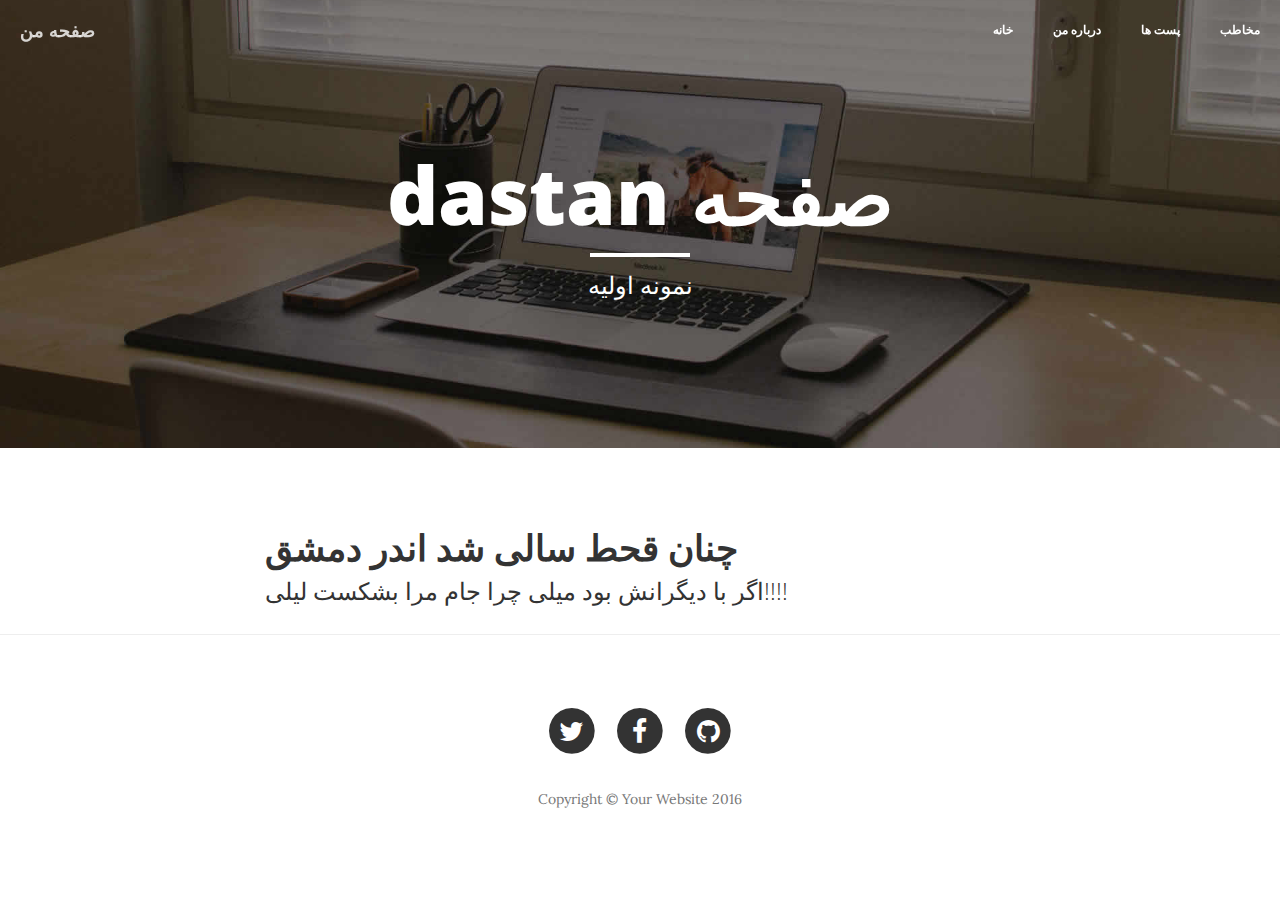
==== index.html @ 800cc962 "Update index.html" ====
<!DOCTYPE html>
<html lang="en">

<head>

    <meta charset="utf-8">
    <meta http-equiv="X-UA-Compatible" content="IE=edge">
    <meta name="viewport" content="width=device-width, initial-scale=1">
    <meta name="description" content="">
    <meta name="author" content="">

    <title>ازمایشی سلمان</title>

    <!-- Bootstrap Core CSS -->
    <link href="vendor/bootstrap/css/bootstrap.min.css" rel="stylesheet">

    <!-- Theme CSS -->
    <link href="css/clean-blog.min.css" rel="stylesheet">

    <!-- Custom Fonts -->
    <link href="vendor/font-awesome/css/font-awesome.min.css" rel="stylesheet" type="text/css">
    <link href='https://fonts.googleapis.com/css?family=Lora:400,700,400italic,700italic' rel='stylesheet' type='text/css'>
    <link href='https://fonts.googleapis.com/css?family=Open+Sans:300italic,400italic,600italic,700italic,800italic,400,300,600,700,800' rel='stylesheet' type='text/css'>

    <!-- HTML5 Shim and Respond.js IE8 support of HTML5 elements and media queries -->
    <!-- WARNING: Respond.js doesn't work if you view the page via file:// -->
    <!--[if lt IE 9]>
        <script src="https://oss.maxcdn.com/libs/html5shiv/3.7.0/html5shiv.js"></script>
        <script src="https://oss.maxcdn.com/libs/respond.js/1.4.2/respond.min.js"></script>
    <![endif]-->

</head>

<body>

    <!-- Navigation -->
    <nav class="navbar navbar-default navbar-custom navbar-fixed-top">
        <div class="container-fluid">
            <!-- Brand and toggle get grouped for better mobile display -->
            <div class="navbar-header page-scroll">
                <button type="button" class="navbar-toggle" data-toggle="collapse" data-target="#bs-example-navbar-collapse-1">
                    <span class="sr-only">Toggle navigation</span>
                    Menu <i class="fa fa-bars"></i>
                </button>
                <a class="navbar-brand" href="index.html">صفحه من</a>
            </div>

            <!-- Collect the nav links, forms, and other content for toggling -->
            <div class="collapse navbar-collapse" id="bs-example-navbar-collapse-1">
                <ul class="nav navbar-nav navbar-right">
                    <li>
                        <a href="index.html">خانه</a>
                    </li>
                    <li>
                        <a href="#">درباره من</a>
                    </li>
                    <li>
                        <a href="#">پست ها</a>
                    </li>
                    <li>
                        <a href="#">مخاطب</a>
                    </li>
                </ul>
            </div>
            <!-- /.navbar-collapse -->
        </div>
        <!-- /.container -->
    </nav>

    <!-- Page Header -->
    <!-- Set your background image for this header on the line below. -->
    <header class="intro-header" style="background-image: url('img/home-bg.jpg')">
        <div class="container">
            <div class="row">
                <div class="col-lg-8 col-lg-offset-2 col-md-10 col-md-offset-1">
                    <div class="site-heading">
                        <h1 dir=rtl >صفحه dastan</h1>
                        <hr class="small">
                        <span class="subheading">نمونه اولیه</span>
                    </div>
                </div>
            </div>
        </div>
    </header>

    <!-- Main Content -->
    <div class="container">
        <div class="row">
            <div class="col-lg-8 col-lg-offset-2 col-md-10 col-md-offset-1">
                <div class="post-preview">
                    <a href="post.html">
                        <h2 class="post-title">
                          چنان قحط سالی شد اندر دمشق 
                        </h2>
                        <h3 class="post-subtitle">
                            اگر با دیگرانش بود میلی چرا جام مرا بشکست لیلی!!!!
                        </h3>
                    </a>
                   
                </div>
              
               
               
            </div>
        </div>
    </div>

    <hr>

    <!-- Footer -->
    <footer>
        <div class="container">
            <div class="row">
                <div class="col-lg-8 col-lg-offset-2 col-md-10 col-md-offset-1">
                    <ul class="list-inline text-center">
                        <li>
                            <a href="#">
                                <span class="fa-stack fa-lg">
                                    <i class="fa fa-circle fa-stack-2x"></i>
                                    <i class="fa fa-twitter fa-stack-1x fa-inverse"></i>
                                </span>
                            </a>
                        </li>
                        <li>
                            <a href="#">
                                <span class="fa-stack fa-lg">
                                    <i class="fa fa-circle fa-stack-2x"></i>
                                    <i class="fa fa-facebook fa-stack-1x fa-inverse"></i>
                                </span>
                            </a>
                        </li>
                        <li>
                            <a href="#">
                                <span class="fa-stack fa-lg">
                                    <i class="fa fa-circle fa-stack-2x"></i>
                                    <i class="fa fa-github fa-stack-1x fa-inverse"></i>
                                </span>
                            </a>
                        </li>
                    </ul>
                    <p class="copyright text-muted">Copyright &copy; Your Website 2016</p>
                </div>
            </div>
        </div>
    </footer>

    <!-- jQuery -->
    <script src="vendor/jquery/jquery.min.js"></script>

    <!-- Bootstrap Core JavaScript -->
    <script src="vendor/bootstrap/js/bootstrap.min.js"></script>

    <!-- Contact Form JavaScript -->
    <script src="js/jqBootstrapValidation.js"></script>
    <script src="js/contact_me.js"></script>

    <!-- Theme JavaScript -->
    <script src="js/clean-blog.min.js"></script>

</body>

</html>
---- css/clean-blog.min.css ----
/*!
 * Start Bootstrap - Clean Blog v3.3.7+1 (http://startbootstrap.com/template-overviews/clean-blog)
 * Copyright 2013-2017 Start Bootstrap
 * Licensed under MIT (https://github.com/BlackrockDigital/startbootstrap/blob/gh-pages/LICENSE)
 */a,body{color:#333}.navbar-custom .nav li a,.navbar-custom .navbar-brand,h1,h2,h3,h4,h5,h6{font-weight:800}.caption,.intro-header .page-heading,.intro-header .site-heading,footer .copyright{text-align:center}body{font-family:Lora,'Times New Roman',serif;font-size:20px;-webkit-tap-highlight-color:#0085A1}.intro-header .page-heading .subheading,.intro-header .post-heading .subheading,.intro-header .site-heading .subheading,.navbar-custom,h1,h2,h3,h4,h5,h6{font-family:'Open Sans','Helvetica Neue',Helvetica,Arial,sans-serif}p{line-height:1.5;margin:30px 0}p a{text-decoration:underline}a:focus,a:hover{color:#0085A1}a img:focus,a img:hover{cursor:zoom-in}blockquote{color:#777;font-style:italic}hr.small{max-width:100px;margin:15px auto;border-width:4px;border-color:#fff}.navbar-custom{position:absolute;top:0;left:0;width:100%;z-index:3}.navbar-custom .navbar-header .navbar-toggle{color:#777;font-weight:800;text-transform:uppercase;font-size:12px}.navbar-custom .nav li a{text-transform:uppercase;font-size:12px;letter-spacing:1px}@media only screen and (min-width:768px){.navbar-custom{background:0 0;border-bottom:1px solid transparent}.navbar-custom .navbar-brand{color:#fff;padding:20px}.navbar-custom .navbar-brand:focus,.navbar-custom .navbar-brand:hover{color:rgba(255,255,255,.8)}.navbar-custom .nav li a{color:#fff;padding:20px}.navbar-custom .nav li a:focus,.navbar-custom .nav li a:hover{color:rgba(255,255,255,.8)}.navbar-custom .nav li ul.dropdown-menu a{color:#333}.navbar-custom .nav li ul.dropdown-menu a:focus,.navbar-custom .nav li ul.dropdown-menu a:hover{color:#0085A1}}@media only screen and (min-width:1170px){.navbar-custom{-webkit-transition:background-color .3s;-moz-transition:background-color .3s;transition:background-color .3s;-webkit-transform:translate3d(0,0,0);-moz-transform:translate3d(0,0,0);-ms-transform:translate3d(0,0,0);-o-transform:translate3d(0,0,0);transform:translate3d(0,0,0);-webkit-backface-visibility:hidden;backface-visibility:hidden}.navbar-custom.is-fixed{position:fixed;top:-61px;background-color:rgba(255,255,255,.9);border-bottom:1px solid #f2f2f2;-webkit-transition:-webkit-transform .3s;-moz-transition:-moz-transform .3s;transition:transform .3s}.navbar-custom.is-fixed .navbar-brand{color:#333}.navbar-custom.is-fixed .navbar-brand:focus,.navbar-custom.is-fixed .navbar-brand:hover{color:#0085A1}.navbar-custom.is-fixed .nav li a{color:#333}.navbar-custom.is-fixed .nav li a:focus,.navbar-custom.is-fixed .nav li a:hover{color:#0085A1}.navbar-custom.is-visible{-webkit-transform:translate3d(0,100%,0);-moz-transform:translate3d(0,100%,0);-ms-transform:translate3d(0,100%,0);-o-transform:translate3d(0,100%,0);transform:translate3d(0,100%,0)}}.intro-header{background:center center no-repeat;-webkit-background-size:cover;-moz-background-size:cover;background-size:cover;-o-background-size:cover;margin-bottom:50px}.intro-header .page-heading,.intro-header .post-heading,.intro-header .site-heading{padding:100px 0 50px;color:#fff}.intro-header .page-heading h1,.intro-header .site-heading h1{margin-top:0;font-size:50px}.intro-header .page-heading .subheading,.intro-header .site-heading .subheading{font-size:24px;line-height:1.1;display:block;font-weight:300;margin:10px 0 0}@media only screen and (min-width:768px){.intro-header .page-heading,.intro-header .post-heading,.intro-header .site-heading{padding:150px 0}.intro-header .page-heading h1,.intro-header .site-heading h1{font-size:80px}}.intro-header .post-heading h1{font-size:35px}.intro-header .post-heading .meta,.intro-header .post-heading .subheading{line-height:1.1;display:block}.intro-header .post-heading .subheading{font-size:24px;margin:10px 0 30px;font-weight:600}.intro-header .post-heading .meta{font-family:Lora,'Times New Roman',serif;font-style:italic;font-weight:300;font-size:20px}.intro-header .post-heading .meta a{color:#fff}@media only screen and (min-width:768px){.intro-header .post-heading h1{font-size:55px}.intro-header .post-heading .subheading{font-size:30px}}.post-preview>a{color:#333}.post-preview>a:focus,.post-preview>a:hover{text-decoration:none;color:#0085A1}.post-preview>a>.post-title{font-size:30px;margin-top:30px;margin-bottom:10px}.post-preview>a>.post-subtitle{margin:0 0 10px;font-weight:300}.post-preview>.post-meta{color:#777;font-size:18px;font-style:italic;margin-top:0}.post-preview>.post-meta>a{text-decoration:none;color:#333}.post-preview>.post-meta>a:focus,.post-preview>.post-meta>a:hover{color:#0085A1;text-decoration:underline}@media only screen and (min-width:768px){.post-preview>a>.post-title{font-size:36px}}.section-heading{font-size:36px;margin-top:60px;font-weight:700}.btn,.pager li>a,.pager li>span{font-family:'Open Sans','Helvetica Neue',Helvetica,Arial,sans-serif;text-transform:uppercase;font-weight:800;letter-spacing:1px}.caption{font-size:14px;padding:10px;font-style:italic;margin:0;display:block;border-bottom-right-radius:5px;border-bottom-left-radius:5px}footer{padding:50px 0 65px}footer .list-inline{margin:0;padding:0}footer .copyright{font-size:14px;margin-bottom:0}.floating-label-form-group{font-size:14px;position:relative;margin-bottom:0;padding-bottom:.5em;border-bottom:1px solid #eee}.floating-label-form-group input,.floating-label-form-group textarea{z-index:1;position:relative;padding-right:0;padding-left:0;border:none;border-radius:0;font-size:1.5em;background:0 0;box-shadow:none!important;resize:none}.floating-label-form-group label{display:block;z-index:0;position:relative;top:2em;margin:0;font-size:.85em;line-height:1.764705882em;vertical-align:middle;vertical-align:baseline;opacity:0;-webkit-transition:top .3s ease,opacity .3s ease;-moz-transition:top .3s ease,opacity .3s ease;-ms-transition:top .3s ease,opacity .3s ease;transition:top .3s ease,opacity .3s ease}.floating-label-form-group::not(:first-child){padding-left:14px;border-left:1px solid #eee}.floating-label-form-group-with-value label{top:0;opacity:1}.floating-label-form-group-with-focus label{color:#0085A1}form .row:first-child .floating-label-form-group{border-top:1px solid #eee}.btn{font-size:14px;border-radius:0;padding:15px 25px}.btn-lg{font-size:16px;padding:25px 35px}.btn-default:focus,.btn-default:hover{background-color:#0085A1;border:1px solid #0085A1;color:#fff}.pager{margin:20px 0 0}.pager li>a,.pager li>span{font-size:14px;padding:15px 25px;background-color:#fff;border-radius:0}.pager li>a:focus,.pager li>a:hover{color:#fff;background-color:#0085A1;border:1px solid #0085A1}.pager .disabled>a,.pager .disabled>a:focus,.pager .disabled>a:hover,.pager .disabled>span{color:#777;background-color:#333;cursor:not-allowed}::-moz-selection{color:#fff;text-shadow:none;background:#0085A1}::selection{color:#fff;text-shadow:none;background:#0085A1}img::selection{color:#fff;background:0 0}img::-moz-selection{color:#fff;background:0 0}
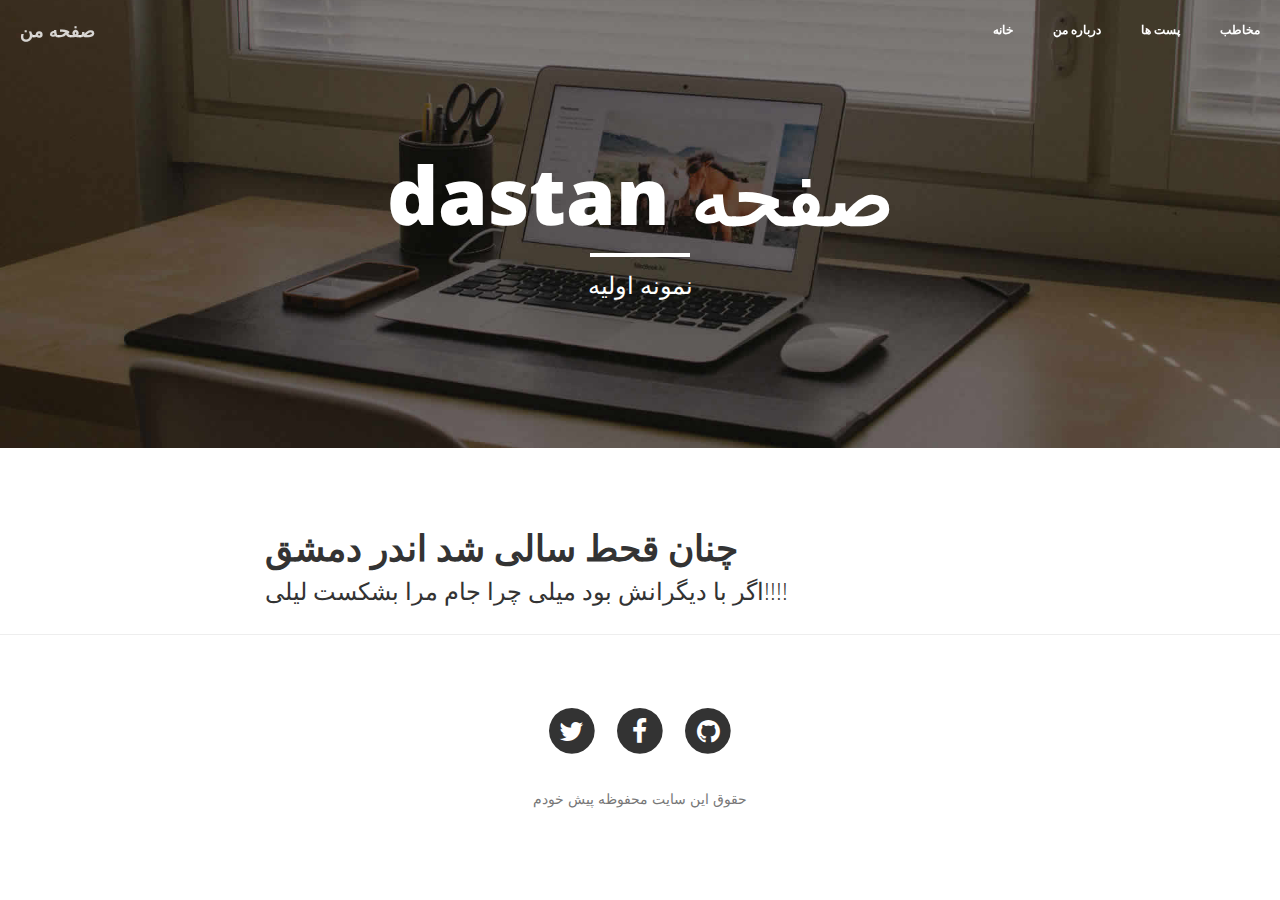
==== commit 5c9812b5: "Update index.html" ====
--- a/index.html
+++ b/index.html
@@ -138,7 +138,7 @@
                             </a>
                         </li>
                     </ul>
-                    <p class="copyright text-muted">Copyright &copy; Your Website 2016</p>
+                    <p class="copyright text-muted">حقوق این سایت محفوظه پیش خودم</p>
                 </div>
             </div>
         </div>
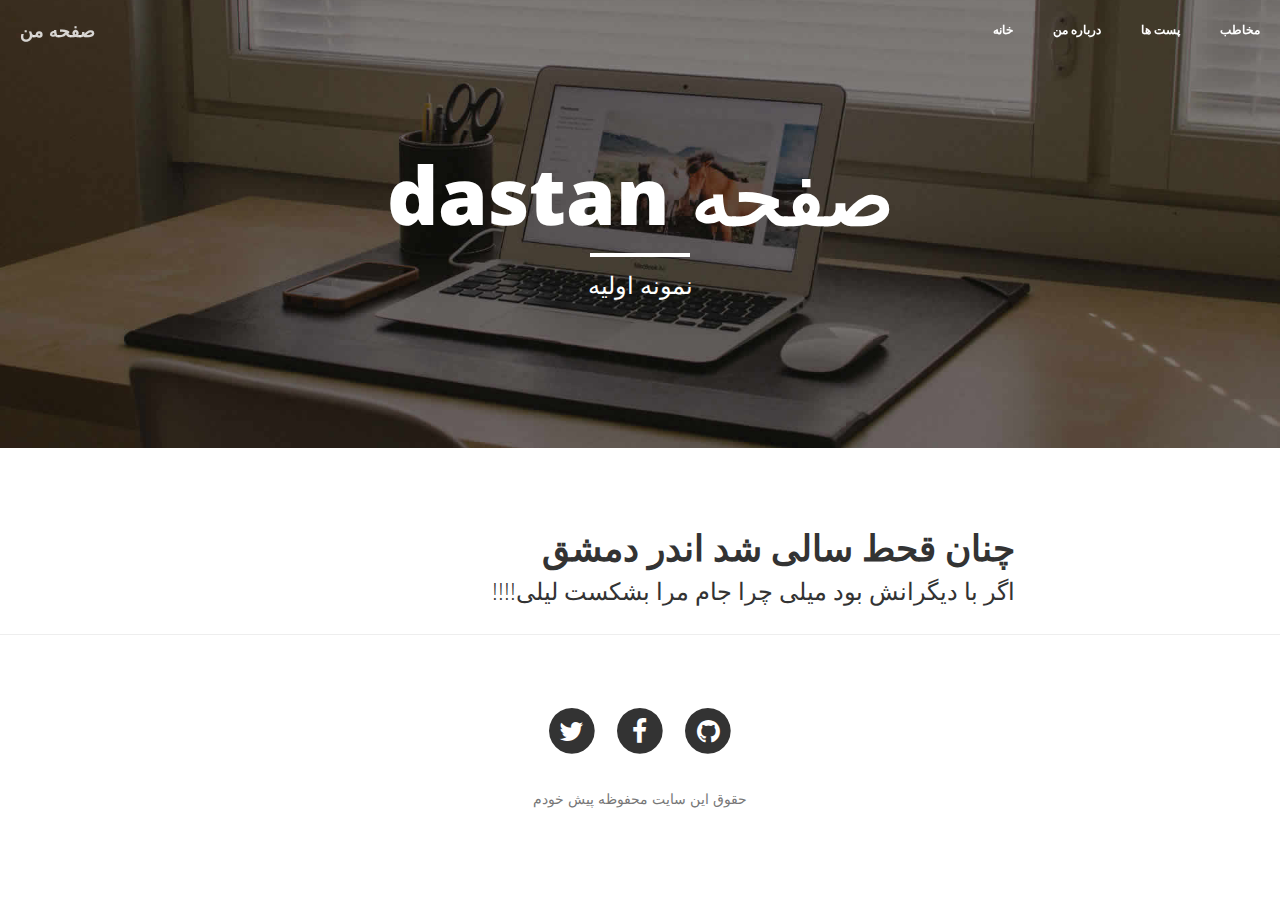
==== commit 3f5874ac: "Update index.html" ====
--- a/index.html
+++ b/index.html
@@ -89,10 +89,10 @@
             <div class="col-lg-8 col-lg-offset-2 col-md-10 col-md-offset-1">
                 <div class="post-preview">
                     <a href="post.html">
-                        <h2 class="post-title">
+                        <h2 dir=rtl class="post-title">
                           چنان قحط سالی شد اندر دمشق 
                         </h2>
-                        <h3 class="post-subtitle">
+                        <h3 dir=rtl class="post-subtitle">
                             اگر با دیگرانش بود میلی چرا جام مرا بشکست لیلی!!!!
                         </h3>
                     </a>
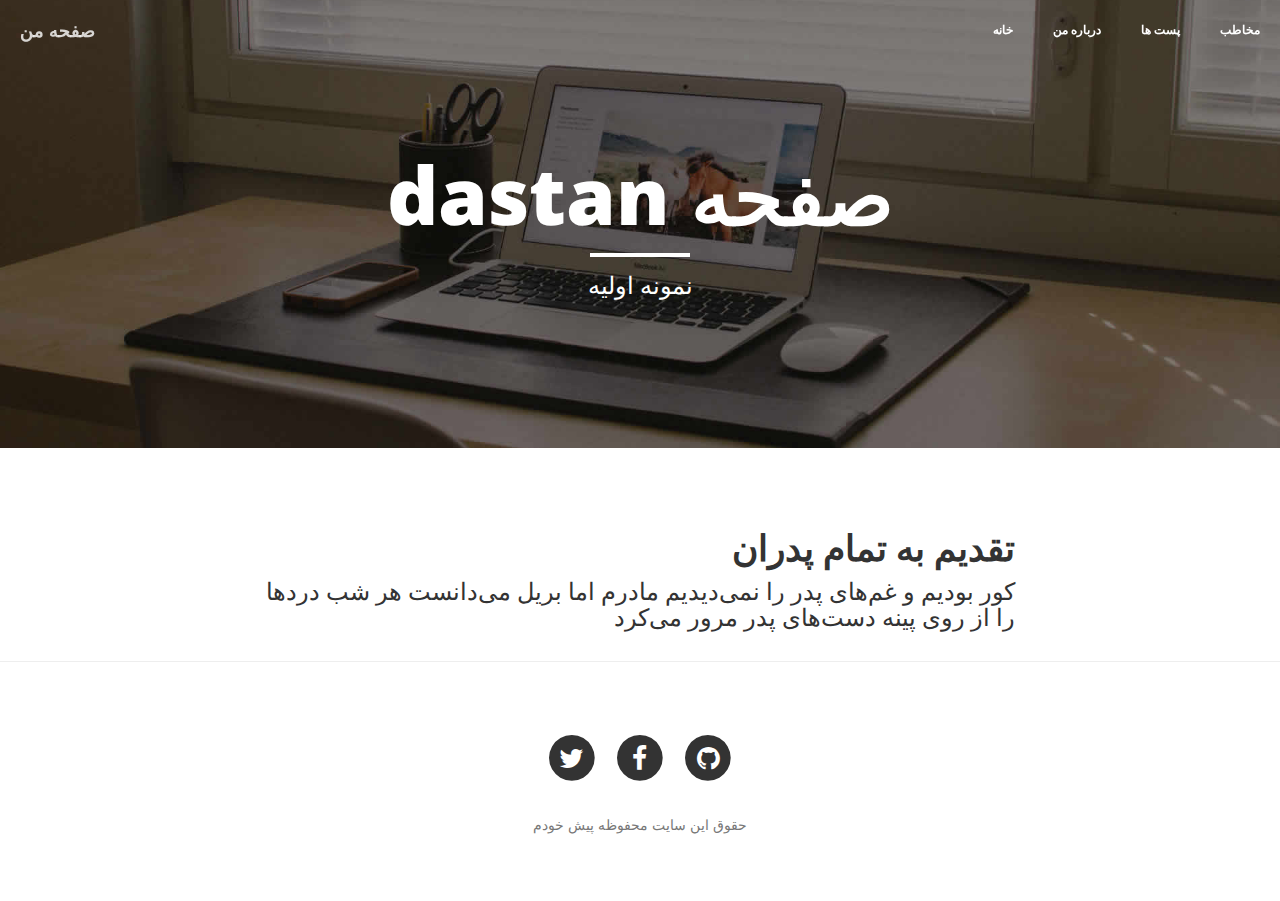
==== commit 68d58557: "Update index.html" ====
--- a/index.html
+++ b/index.html
@@ -90,10 +90,18 @@
                 <div class="post-preview">
                     <a href="post.html">
                         <h2 dir=rtl class="post-title">
-                          چنان قحط سالی شد اندر دمشق 
+                          تقدیم به تمام پدران
                         </h2>
                         <h3 dir=rtl class="post-subtitle">
-                            اگر با دیگرانش بود میلی چرا جام مرا بشکست لیلی!!!!
+                            کور بودیم و
+
+غم‌های پدر را نمی‌دیدیم
+
+مادرم اما بریل می‌دانست
+
+هر شب دردها را
+
+از روی پینه دست‌های پدر مرور می‌کرد
                         </h3>
                     </a>
                    
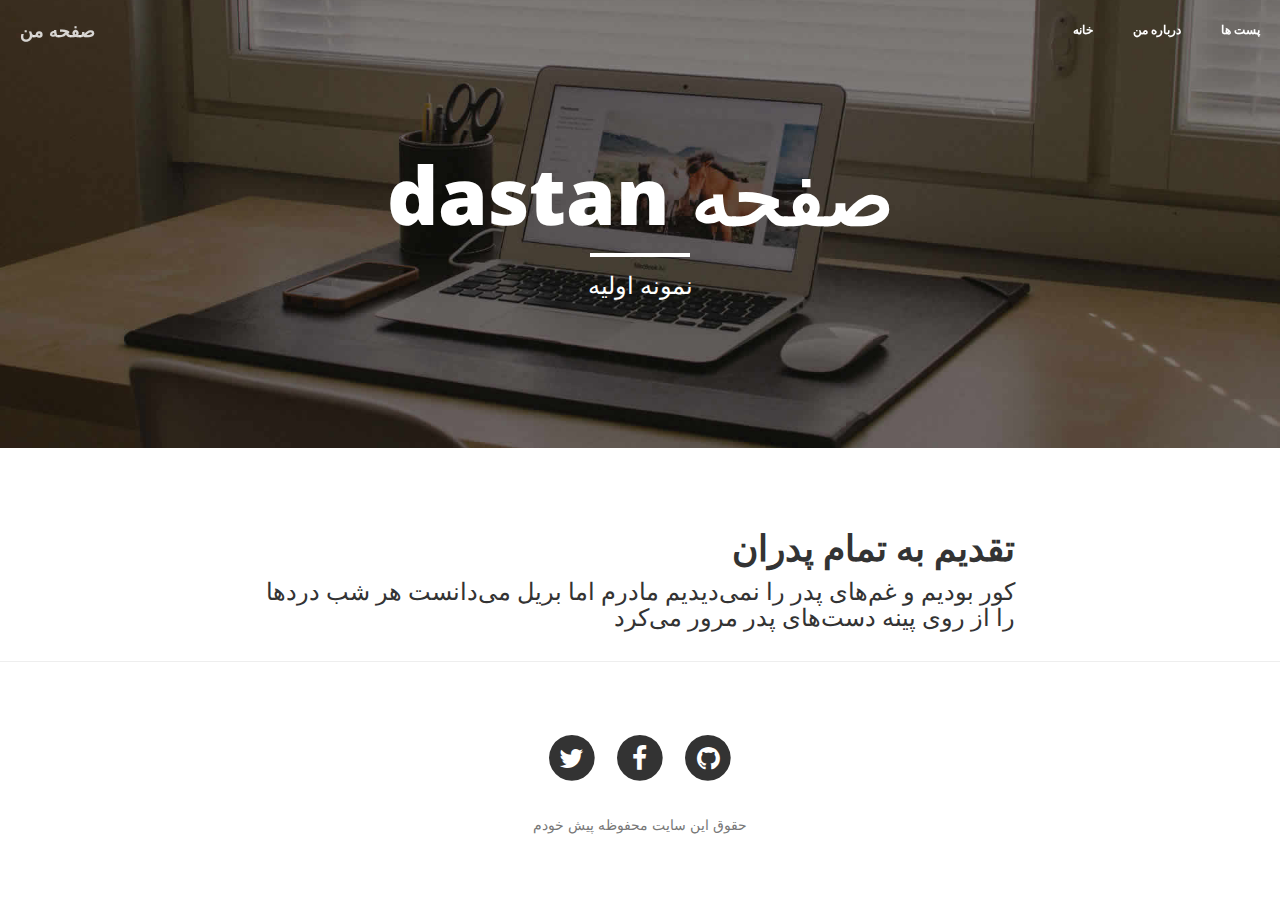
==== commit 40c1f8a4: "Update index.html" ====
--- a/index.html
+++ b/index.html
@@ -52,14 +52,12 @@
                         <a href="index.html">خانه</a>
                     </li>
                     <li>
-                        <a href="#">درباره من</a>
+                        <a href="about.html">درباره من</a>
                     </li>
                     <li>
-                        <a href="#">پست ها</a>
+                        <a href="post.html">پست ها</a>
                     </li>
-                    <li>
-                        <a href="#">مخاطب</a>
-                    </li>
+                    
                 </ul>
             </div>
             <!-- /.navbar-collapse -->
@@ -88,7 +86,7 @@
         <div class="row">
             <div class="col-lg-8 col-lg-offset-2 col-md-10 col-md-offset-1">
                 <div class="post-preview">
-                    <a href="post.html">
+                    <a href="#">
                         <h2 dir=rtl class="post-title">
                           تقدیم به تمام پدران
                         </h2>
